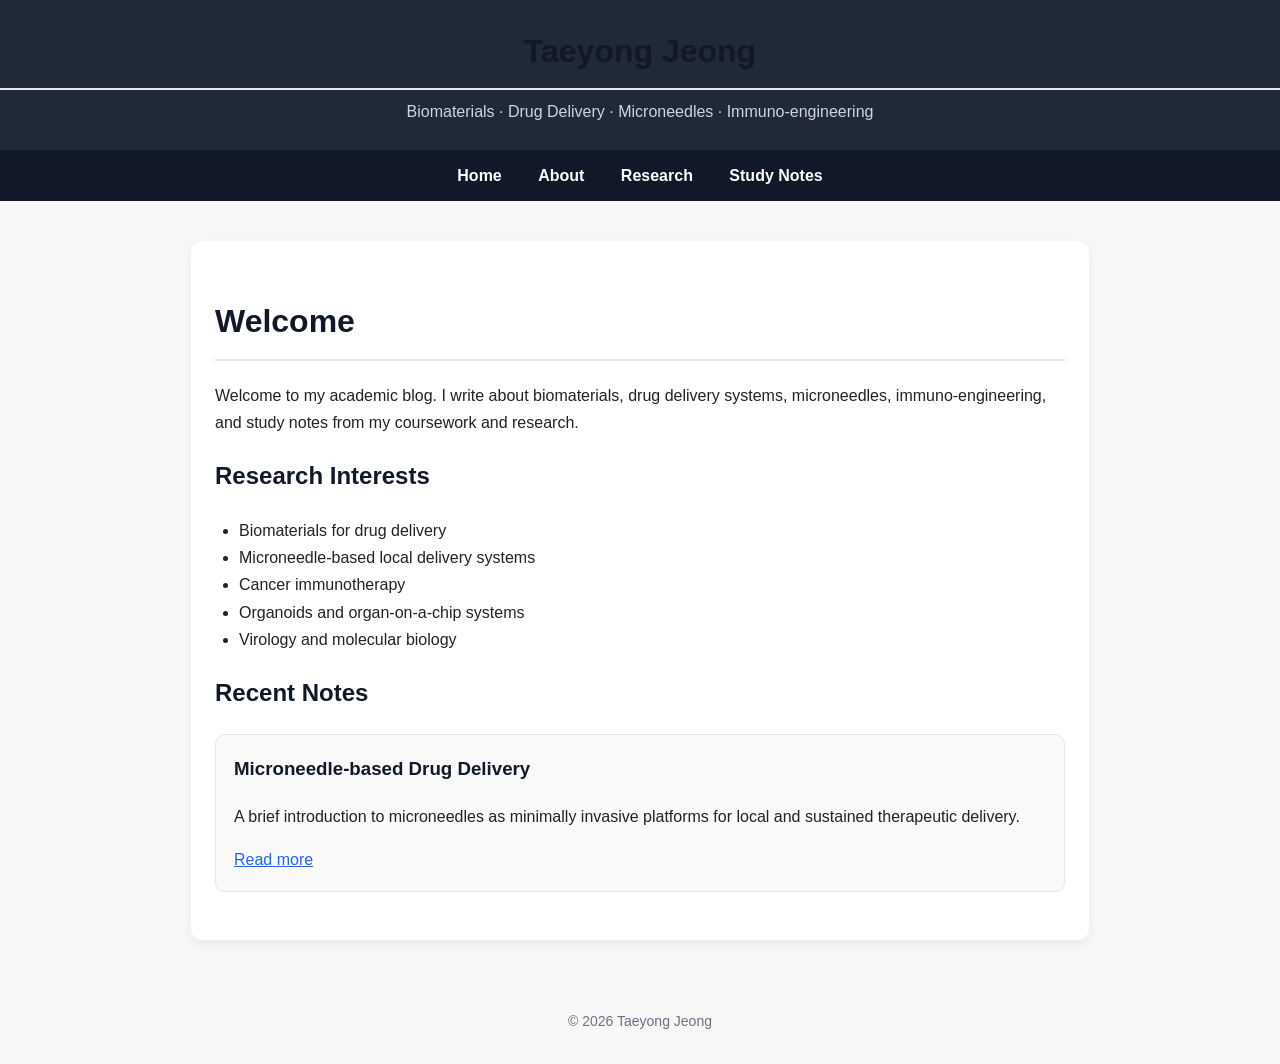
==== index.html @ 5f9329a1 "Rename index to index.html" ====
<!DOCTYPE html>
<html>
  <head>
    <title>Taeyong Jeong</title>
    <link rel="stylesheet" href="/style.css">
  </head>

  <body>
    <header>
      <h1>Taeyong Jeong</h1>
      <p>Biomaterials · Drug Delivery · Microneedles · Immuno-engineering</p>
    </header>

    <nav>
      <a href="/">Home</a>
      <a href="/about.html">About</a>
      <a href="/research.html">Research</a>
      <a href="/study-notes.html">Study Notes</a>
    </nav>

    <main>
      <h1>Welcome</h1>

      <p>
        Welcome to my academic blog. I write about biomaterials,
        drug delivery systems, microneedles, immuno-engineering,
        and study notes from my coursework and research.
      </p>

      <h2>Research Interests</h2>

      <ul>
        <li>Biomaterials for drug delivery</li>
        <li>Microneedle-based local delivery systems</li>
        <li>Cancer immunotherapy</li>
        <li>Organoids and organ-on-a-chip systems</li>
        <li>Virology and molecular biology</li>
      </ul>

      <h2>Recent Notes</h2>

      <div class="note-card">
        <h3>Microneedle-based Drug Delivery</h3>
        <p>
          A brief introduction to microneedles as minimally invasive platforms
          for local and sustained therapeutic delivery.
        </p>
        <a href="/microneedle-drug-delivery.html">Read more</a>
      </div>
    </main>

    <footer>
      © 2026 Taeyong Jeong
    </footer>
  </body>
</html>
---- style.css ----
body {
  margin: 0;
  font-family: Arial, Helvetica, sans-serif;
  line-height: 1.7;
  color: #222;
  background-color: #f7f7f7;
}

header {
  background-color: #1f2937;
  color: white;
  padding: 24px 0;
  text-align: center;
}

header h1 {
  margin: 0;
  font-size: 32px;
}

header p {
  margin: 8px 0 0;
  color: #d1d5db;
}

nav {
  background-color: #111827;
  padding: 12px;
  text-align: center;
}

nav a {
  color: white;
  text-decoration: none;
  margin: 0 16px;
  font-weight: bold;
}

nav a:hover {
  text-decoration: underline;
}

main {
  max-width: 850px;
  margin: 40px auto;
  padding: 0 24px;
  background-color: white;
  border-radius: 12px;
  padding-top: 32px;
  padding-bottom: 32px;
  box-shadow: 0 4px 12px rgba(0, 0, 0, 0.05);
}

h1, h2, h3 {
  color: #111827;
}

h1 {
  border-bottom: 2px solid #e5e7eb;
  padding-bottom: 10px;
}

a {
  color: #2563eb;
}

ul {
  padding-left: 24px;
}

.note-card {
  border: 1px solid #e5e7eb;
  border-radius: 10px;
  padding: 18px;
  margin: 16px 0;
  background-color: #fafafa;
}

.note-card h3 {
  margin-top: 0;
}

footer {
  text-align: center;
  color: #6b7280;
  font-size: 14px;
  padding: 30px;
}
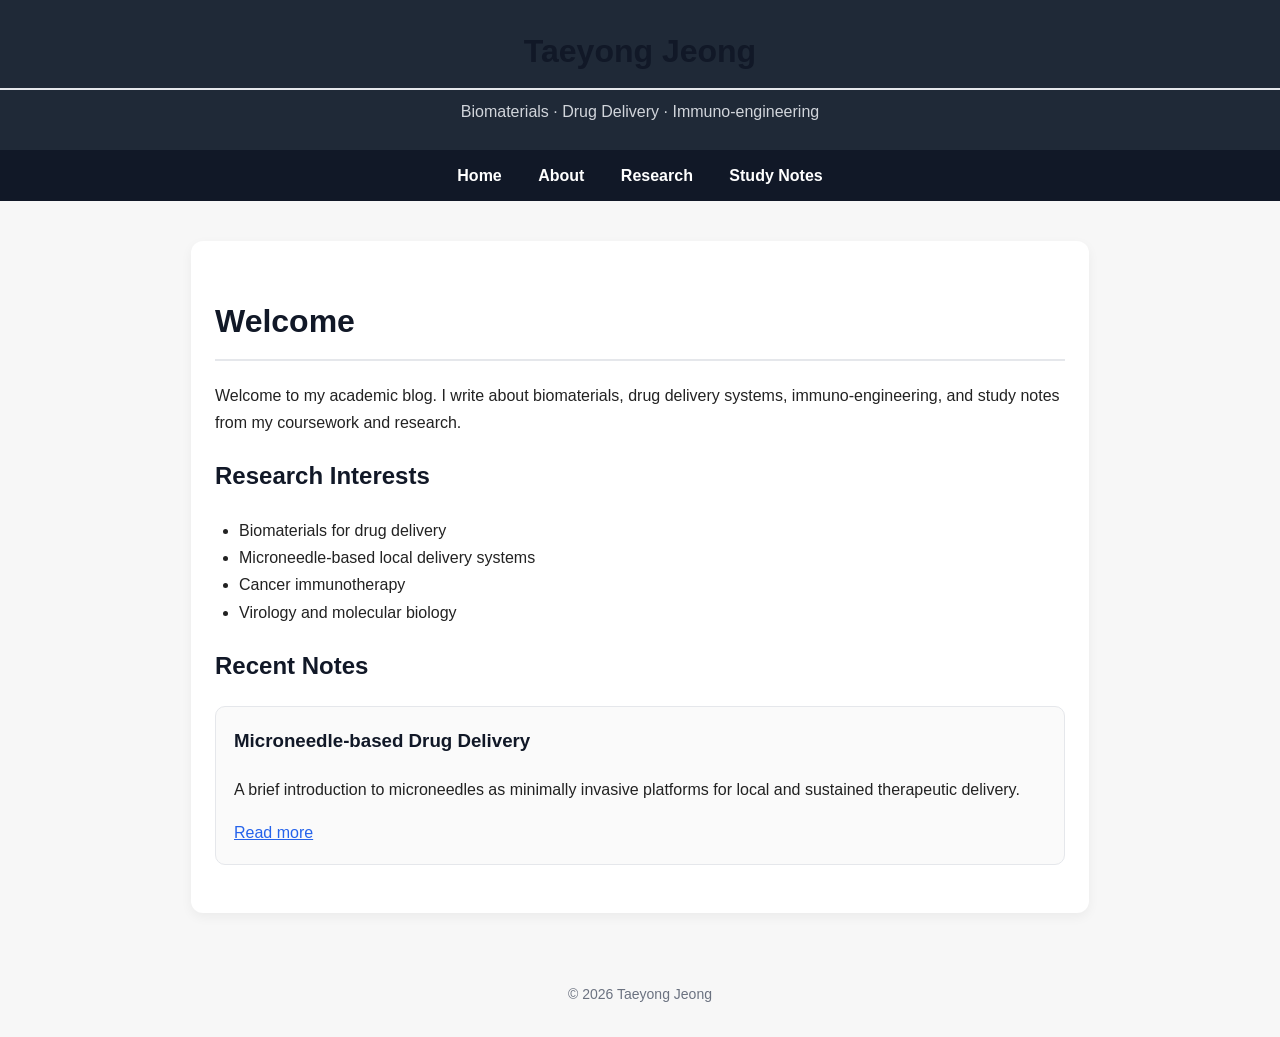
==== commit 822aad79: "Remove 'Microneedles' from the introduction" ====
--- a/index.html
+++ b/index.html
@@ -8,7 +8,7 @@
   <body>
     <header>
       <h1>Taeyong Jeong</h1>
-      <p>Biomaterials · Drug Delivery · Microneedles · Immuno-engineering</p>
+      <p>Biomaterials · Drug Delivery · Immuno-engineering</p>
     </header>
 
     <nav>
@@ -23,7 +23,7 @@
 
       <p>
         Welcome to my academic blog. I write about biomaterials,
-        drug delivery systems, microneedles, immuno-engineering,
+        drug delivery systems, immuno-engineering,
         and study notes from my coursework and research.
       </p>
 
@@ -33,7 +33,6 @@
         <li>Biomaterials for drug delivery</li>
         <li>Microneedle-based local delivery systems</li>
         <li>Cancer immunotherapy</li>
-        <li>Organoids and organ-on-a-chip systems</li>
         <li>Virology and molecular biology</li>
       </ul>
 
